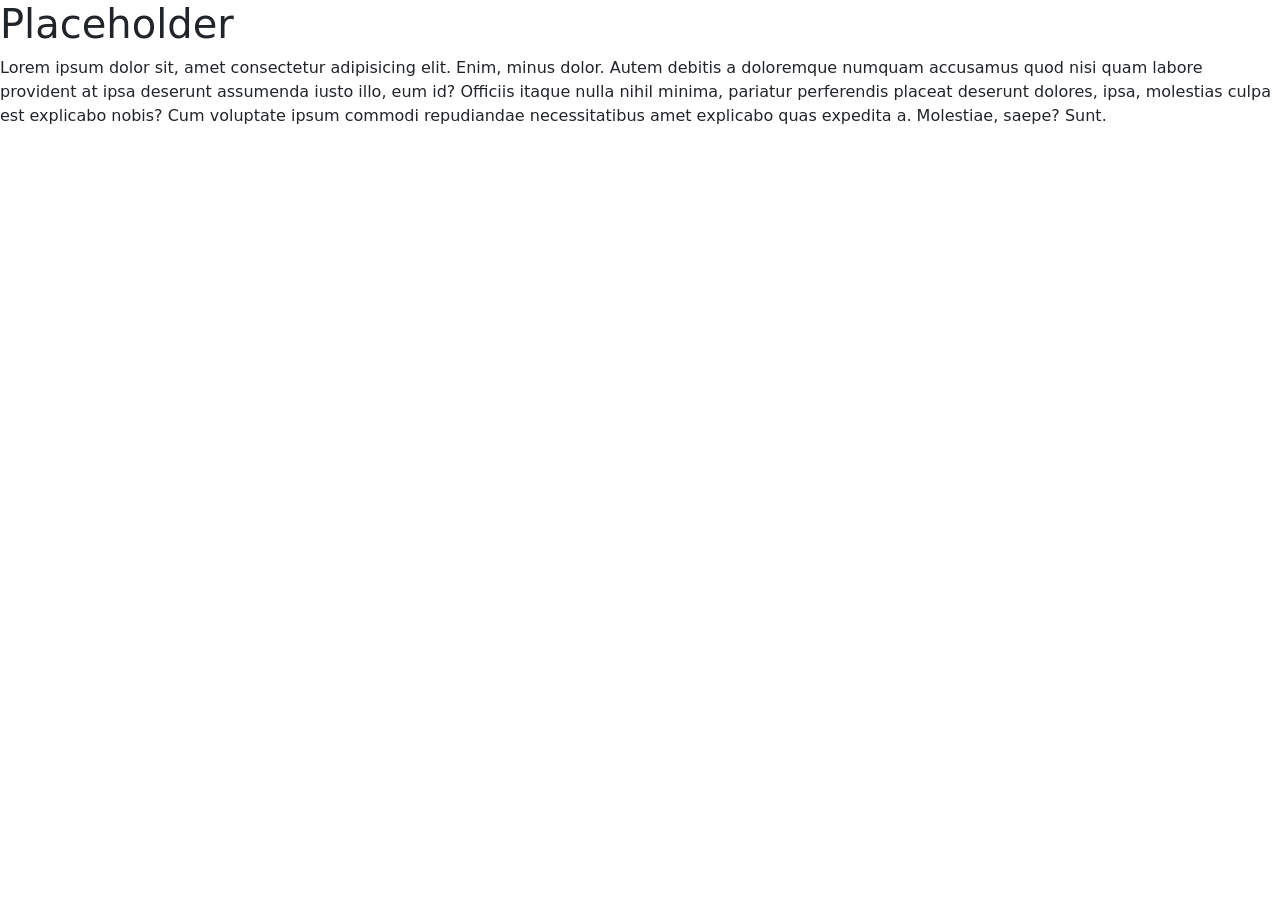
==== bootstrap/practice1/index.html @ 10f3a2ac "practice bootstrap" ====
<!DOCTYPE html>
<html lang="en">
  <head>
    <meta charset="UTF-8" />
    <meta name="viewport" content="width=device-width, initial-scale=1.0" />
    <title>Bootstrap Basics</title>
    <link
      href="https://cdn.jsdelivr.net/npm/bootstrap@5.3.8/dist/css/bootstrap.min.css"
      rel="stylesheet"
      integrity="sha384-sRIl4kxILFvY47J16cr9ZwB07vP4J8+LH7qKQnuqkuIAvNWLzeN8tE5YBujZqJLB"
      crossorigin="anonymous"
    />
    <link rel="stylesheet" href="app.css">
  </head>
  <body>
    <h1>Placeholder</h1>
    <p>
      Lorem ipsum dolor sit, amet consectetur adipisicing elit. Enim, minus
      dolor. Autem debitis a doloremque numquam accusamus quod nisi quam labore
      provident at ipsa deserunt assumenda iusto illo, eum id? Officiis itaque
      nulla nihil minima, pariatur perferendis placeat deserunt dolores, ipsa,
      molestias culpa est explicabo nobis? Cum voluptate ipsum commodi
      repudiandae necessitatibus amet explicabo quas expedita a. Molestiae,
      saepe? Sunt.
    </p>
    <script src="https://cdn.jsdelivr.net/npm/@popperjs/core@2.11.8/dist/umd/popper.min.js" integrity="sha384-I7E8VVD/ismYTF4hNIPjVp/Zjvgyol6VFvRkX/vR+Vc4jQkC+hVqc2pM8ODewa9r" crossorigin="anonymous"></script>
    <script src="https://cdn.jsdelivr.net/npm/bootstrap@5.3.8/dist/js/bootstrap.min.js" integrity="sha384-G/EV+4j2dNv+tEPo3++6LCgdCROaejBqfUeNjuKAiuXbjrxilcCdDz6ZAVfHWe1Y" crossorigin="anonymous"></script>
  </body>
</html>
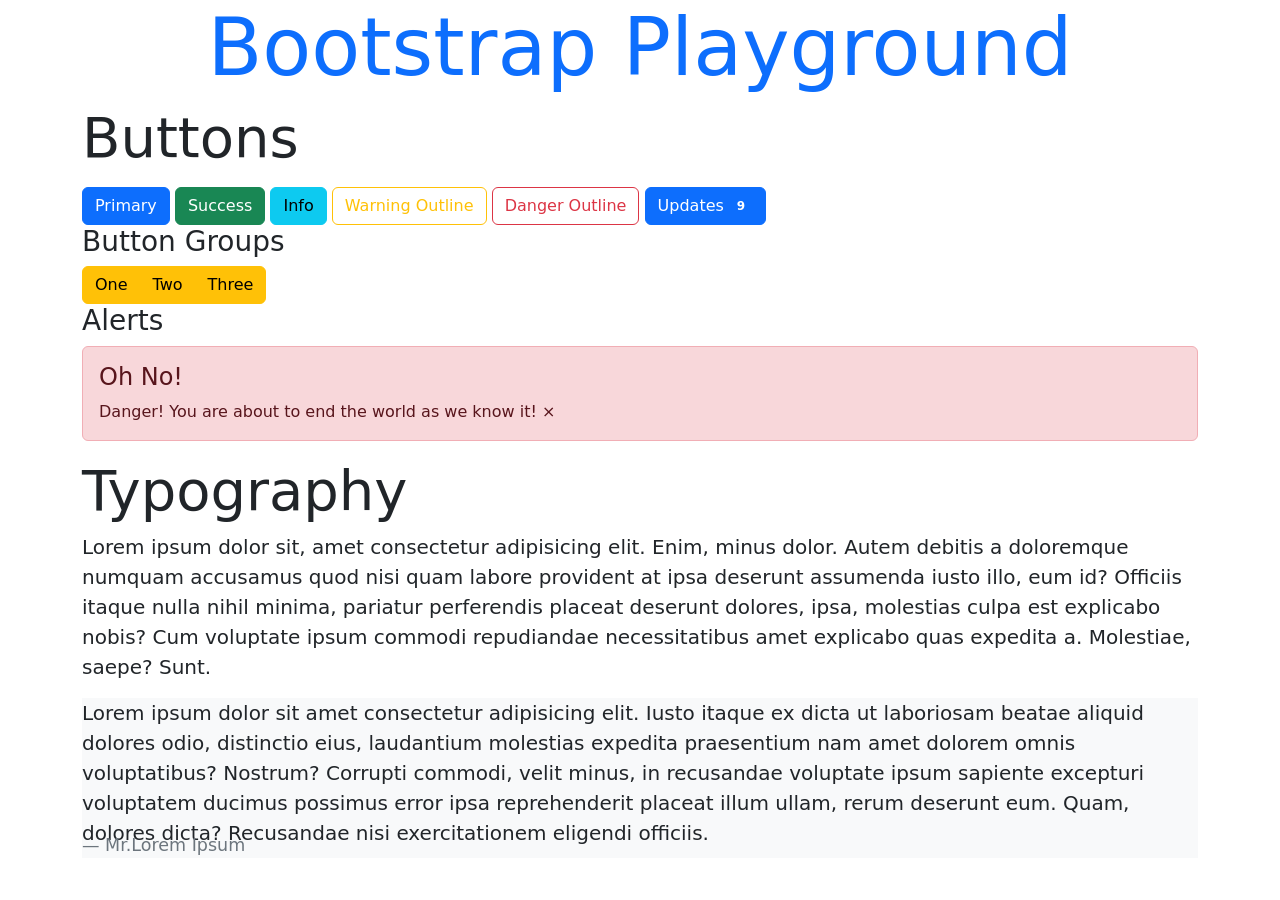
==== commit 841a5c75: "practice bootstrap day2" ====
--- a/bootstrap/practice1/index.html
+++ b/bootstrap/practice1/index.html
@@ -10,22 +10,62 @@
       integrity="sha384-sRIl4kxILFvY47J16cr9ZwB07vP4J8+LH7qKQnuqkuIAvNWLzeN8tE5YBujZqJLB"
       crossorigin="anonymous"
     />
-    <link rel="stylesheet" href="app.css">
+    <link rel="stylesheet" href="app.css" />
   </head>
   <body>
-    <h1>Placeholder</h1>
-    <p>
-      Lorem ipsum dolor sit, amet consectetur adipisicing elit. Enim, minus
-      dolor. Autem debitis a doloremque numquam accusamus quod nisi quam labore
-      provident at ipsa deserunt assumenda iusto illo, eum id? Officiis itaque
-      nulla nihil minima, pariatur perferendis placeat deserunt dolores, ipsa,
-      molestias culpa est explicabo nobis? Cum voluptate ipsum commodi
-      repudiandae necessitatibus amet explicabo quas expedita a. Molestiae,
-      saepe? Sunt.
-    </p>
-    <script src="https://cdn.jsdelivr.net/npm/@popperjs/core@2.11.8/dist/umd/popper.min.js" integrity="sha384-I7E8VVD/ismYTF4hNIPjVp/Zjvgyol6VFvRkX/vR+Vc4jQkC+hVqc2pM8ODewa9r" crossorigin="anonymous"></script>
-    <script src="https://cdn.jsdelivr.net/npm/bootstrap@5.3.8/dist/js/bootstrap.min.js" integrity="sha384-G/EV+4j2dNv+tEPo3++6LCgdCROaejBqfUeNjuKAiuXbjrxilcCdDz6ZAVfHWe1Y" crossorigin="anonymous"></script>
+    <div class="container">
+      <h1 class="display-1 text-center text-primary">Bootstrap Playground</h1>
+      <h2 class="display-4">Buttons <span class="badge badge-success">8</span></h2>
+      <button type="button" class="btn btn-primary">Primary</button>
+      <button type="button" class="btn btn-success">Success</button>
+      <button type="button" class="btn btn-info">Info</button>
+      <button class="btn btn-outline-warning">Warning Outline</button>
+      <button class="btn btn-outline-danger">Danger Outline</button>
+      <button class="btn btn-primary">Updates <span class="badge badge-light">9</span></button>
+      <h3>Button Groups</h3>
+      <div class="btn-group">
+        <button class="btn btn-warning">One</button>
+        <button class="btn btn-warning">Two</button>
+        <button class="btn btn-warning">Three</button>
+      </div>
+      <h3>Alerts</h3>
+      <div class="alert alert-danger">
+        <h4 class="alert-heading">Oh No!</h4>
+        Danger! You are about to end the world as we know it!
+        <span aria-hidden="true">&times;</span>
+      </div>
+      <h2 class="display-4">Typography</h2>
+      <p class="lead">
+        Lorem ipsum dolor sit, amet consectetur adipisicing elit. Enim, minus
+        dolor. Autem debitis a doloremque numquam accusamus quod nisi quam
+        labore provident at ipsa deserunt assumenda iusto illo, eum id? Officiis
+        itaque nulla nihil minima, pariatur perferendis placeat deserunt
+        dolores, ipsa, molestias culpa est explicabo nobis? Cum voluptate ipsum
+        commodi repudiandae necessitatibus amet explicabo quas expedita a.
+        Molestiae, saepe? Sunt.
+      </p>
+      <blockquote class="blockquote text-right bg-light">
+        <p class="mb-0">
+          Lorem ipsum dolor sit amet consectetur adipisicing elit. Iusto itaque
+          ex dicta ut laboriosam beatae aliquid dolores odio, distinctio eius,
+          laudantium molestias expedita praesentium nam amet dolorem omnis
+          voluptatibus? Nostrum? Corrupti commodi, velit minus, in recusandae
+          voluptate ipsum sapiente excepturi voluptatem ducimus possimus error
+          ipsa reprehenderit placeat illum ullam, rerum deserunt eum. Quam,
+          dolores dicta? Recusandae nisi exercitationem eligendi officiis.
+        </p>
+        <footer class="blockquote-footer">Mr.Lorem Ipsum</footer>
+      </blockquote>
+    </div>
+    <script
+      src="https://cdn.jsdelivr.net/npm/@popperjs/core@2.11.8/dist/umd/popper.min.js"
+      integrity="sha384-I7E8VVD/ismYTF4hNIPjVp/Zjvgyol6VFvRkX/vR+Vc4jQkC+hVqc2pM8ODewa9r"
+      crossorigin="anonymous"
+    ></script>
+    <script
+      src="https://cdn.jsdelivr.net/npm/bootstrap@5.3.8/dist/js/bootstrap.min.js"
+      integrity="sha384-G/EV+4j2dNv+tEPo3++6LCgdCROaejBqfUeNjuKAiuXbjrxilcCdDz6ZAVfHWe1Y"
+      crossorigin="anonymous"
+    ></script>
   </body>
 </html>
-
-
